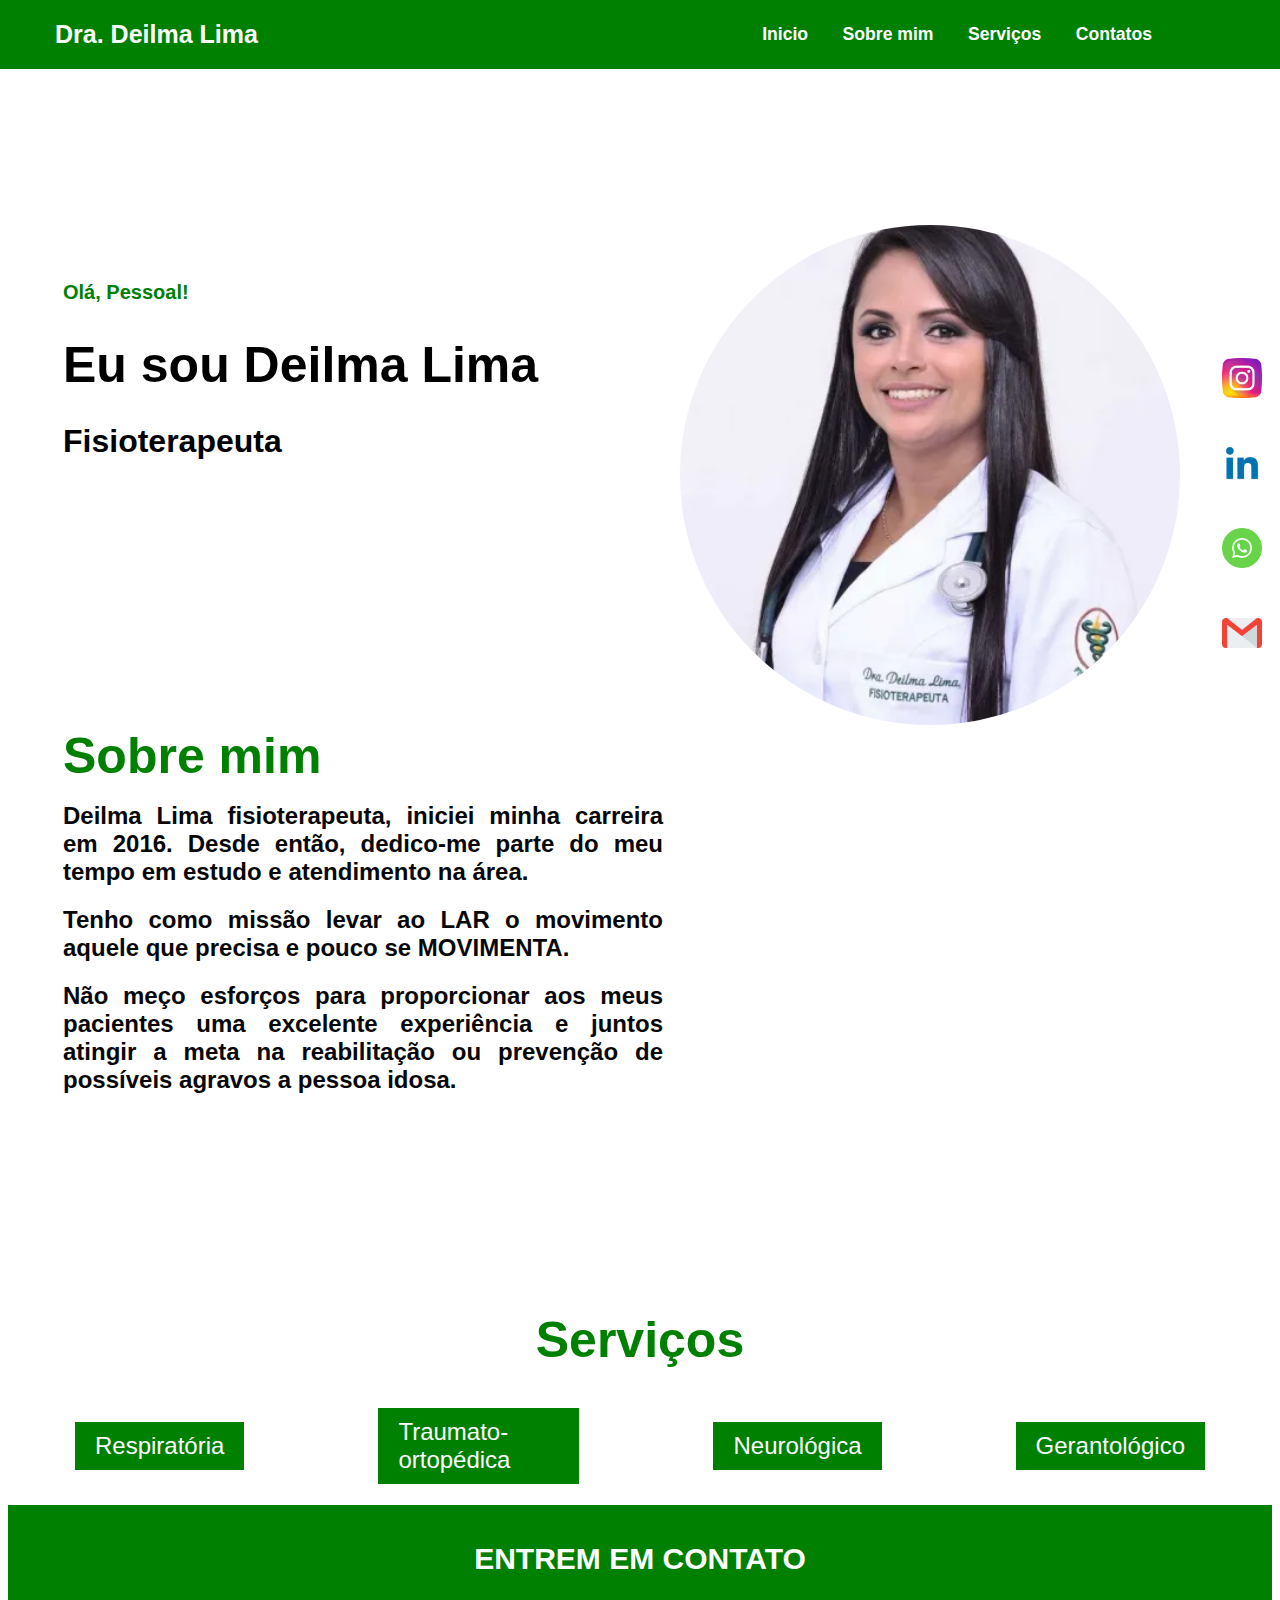
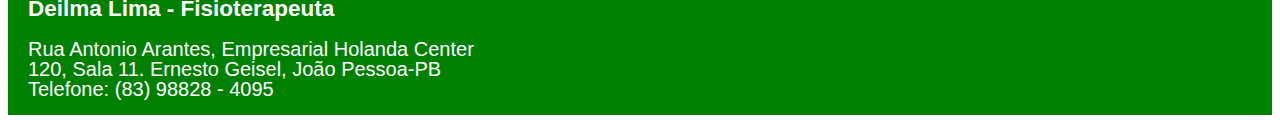
==== index.html @ c2f2290e "Primeiro commit" ====
<!DOCTYPE html>
<html lang="pt-br">
<head>
    <meta charset="UTF-8">
    <meta name="viewport" content="width=device-width, initial-scale=1.0">
    <title>Portifolio Dra.Deilma</title>
    <link rel="stylesheet" href="style/index.css">
    <link rel="shortcut icon" href="favicon.png" type="image/x-icon">
</head>
<body>
    <header>
        <a href="#home" id="subir" class="mylogo">Dra. <span>Deilma Lima</span></a>
        <nav class="navbar">
            <a href="#subir">Inicio</a>
            <a href="#infor">Sobre mim</a>
            <a href="#servicos">Serviços</a>
            <a href="#contatos">Contatos</a>
        </nav>
    </header>
    <section id="Home" class="Home">
    <div class="conteudo">
        <h3><p>Olá, Pessoal!</p></h3>
        <h1>Eu sou <span>Deilma Lima</span></h1>
        <h3>Fisioterapeuta</h3>
    </div>
    <div class="imagem-container">
        <img src="images/deilma.webp" alt="foto principal">
    </div>
    <div class="icon">
        <ul>
            <li><a href="#"></a><img src="images/instagram.png" alt="instagram"></li>
            <li><a href="https://www.linkedin.com/in/deilma-lima-165b62272/"></a>
                <img src="images/linkedin.png" alt="linkedin"></li>
            <li><a href="#"></a><img src="images/whatsapp.png" alt="whatsapp"></li>
            <li><a href="#"></a><img src="images/e-mail.png" alt="e-mail"></li>
        </ul>
    </div>
    <div id="infor" class="infor">
        <h1>Sobre mim</h1>
        <h2>Deilma Lima fisioterapeuta, iniciei minha carreira em 2016. Desde então, dedico-me 
            parte do meu tempo em estudo e atendimento na área.</h2>
        <h2>Tenho como missão levar ao LAR o movimento aquele que precisa e pouco se MOVIMENTA.</h2>
        <h2>Não meço esforços para proporcionar aos meus pacientes uma excelente experiência e 
        juntos atingir a meta na reabilitação ou prevenção de possíveis agravos a pessoa idosa.</h2>
    </div>
    <div id="servicos" class="servicos">
        <h1>Serviços</h1>
        <br>
        <ul>
            <li><a href="https://www.tuasaude.com/fisioterapia-respiratoria/">Respiratória</a></li>
            <li><a href="https://www.pompeiaortopedia.com.br/servicos/fisioterapia/fisioterapia-traumato/">
                Traumato-ortopédica</a></li>
            <li><a href="https://clinicaneurologic.com.br/blog/fisioterapia-neurologica-o-que-e-e-como-atua/#
                :~:text=A%20fisioterapia%20neurol%C3%B3gica%20%C3%A9%20aquela,total%20ou%20parcial%20da%20mobilidade.">
                Neurológica</a></li>
            <li><a href="https://www.elastic.fit/fisioterapia-gerontologica/#:~:text=A%20fisioterapia%20gerontol%C3%B3gi
                ca%20%C3%A9%20focada,b%C3%A1sicas%20do%20dia%20a%20dia.">
                Gerantológico</a></li>
        </ul>
    </div>
</section>
<footer>
    <div id="contatos" class="contatos">
        <br>
        <h1>ENTREM EM CONTATO</h1>
        <h2>Deilma Lima - Fisioterapeuta</h2>
        <p>Rua Antonio Arantes, Empresarial Holanda Center</p>
        <p>120, Sala 11. Ernesto Geisel, João Pessoa-PB</p>
        <p>Telefone: (83) 98828 - 4095</p>
        <br>
    </div>
</footer>
</body>
</html>
---- style/index.css ----
@charset "UTF-8";

*{
    padding: 0%;
    box-sizing: border-box;
    font-family: Arial, Helvetica, sans-serif;
}

body{
    color: white;
}

header{
    position: fixed;
    top: 0;
    left: 0;
    width: 100%;
    padding: 20px 20px;
    padding-right: 10%;
    display: flex;
    justify-content: space-between;
    align-items: center;
    z-index: 100;
    color: white;
    font-family: 'Gill Sans', 'Gill Sans MT', Calibri, 'Trebuchet MS', sans-serif;
    background-color: green;
}

header span{
    color: white;
}

.mylogo{
    position: relative;
    font-size: 25px;
    color: white;
    text-decoration: none;
    font-weight: 800;
    cursor: pointer;
    margin-left: 35px;
}

.navbar > a{
    position: relative;
    font-size: 1.1em;
    color: white;
    text-decoration: none;
    font-weight: 700;
    margin-left: 30px;
    
}

.navbar a:hover{
    color: black;
}

.home{
    position: relative;
    width: 100%;
    justify-content: space-between;
    height: 100vh;
    background-size: cover;
    background-position: center;
    display: flex;
    align-items: center;
    background-color: green;
    padding: 70px 10%;
}

.conteudo{
    max-width: 600px;
    margin-top: 270px;
    margin-left: 55px;
}

.conteudo h3{
    font-size: 32px;
    font-weight: 700;
    color: rgb(0, 0, 0);
}

.conteudo h1{
    font-size: 50px;
    font-weight: 700;
    margin: -3px 0;
    color: rgb(0, 0, 0);
}


.conteudo p {
    display: inline;
    justify-content: center;
    align-items: center;
    position: relative;
    width: 40px;
    height: 40px;
    font-size: 20px;
    color: green;
    text-decoration: none;
    margin: 30px 15px 30px 0;
    text-align: center;
}

.imagem-container{
    position: absolute;
    top: 25%;
    right: 100px;
    width: 500px;
    height: 500px;
    border-radius: 50%;
    overflow: hidden;
}

.imagem-container img{
    width: 100%;
    height: 100%;
    object-fit: cover;
}

.icon{
    position: fixed;
    display: flex;
    flex-direction: column;
    right: 18px;
    top: 38%;
}

.icon li{
    list-style: none;
    width: 40px;
    height: 40px;
    display: flex;
    margin-bottom: 45px;
}

.icon li:hover a img{
    transform: scale(0.7) rotate(300deg);
}

html{
    scroll-behavior: smooth;
}


.infor{
    max-width: 600px;
    margin-top: 270px;
    margin-left: 55px;
}

.infor h1{
    font-size: 50px;
    font-weight: 700;
    margin: -3px 0;
    color: green;
}

.infor h2{
    width: 100%;
    height: 100%;
    color: rgb(7, 7, 7);
    text-align: justify;
}

.servicos{
    margin-top: 220px;
}

.servicos h1{
    font-size: 50px;
    font-weight: 700;
    margin: -3px 0;
    color: green;
    text-align: center;
}

.servicos ul{
    width: 100%;
    height: 100%;
    color: white;
    font-size: 24px;
    display: flex;
    list-style-type: none;
    justify-content: center; 
    align-items: center; 
}

.servicos li{
    background-color: green;
    margin-right: 67px;
    margin-left: 67px;
    display: block;
    padding-left: 20px;
    padding-right: 20px;
    padding-top: 10px;
    padding-bottom: 10px; 
}

.servicos a{
    text-decoration: none;
    color: white;
}

.contatos{
    font-size: 15px;
    font-weight: 500;
    margin: -3px 0    
}

.contatos h1{
    text-align: center;
    background-color: green;
}

.contatos h2{
    margin-left: 20px;
}

.contatos p{
    font-size: 20px;
    font-weight: 500;
    margin: -3px 0;
    color: white;
    text-align: justify;
    background-color: green;
    margin-left: 20px;
}

footer{
    background-color: green;
    width: 100%;
    height: 90%;
}
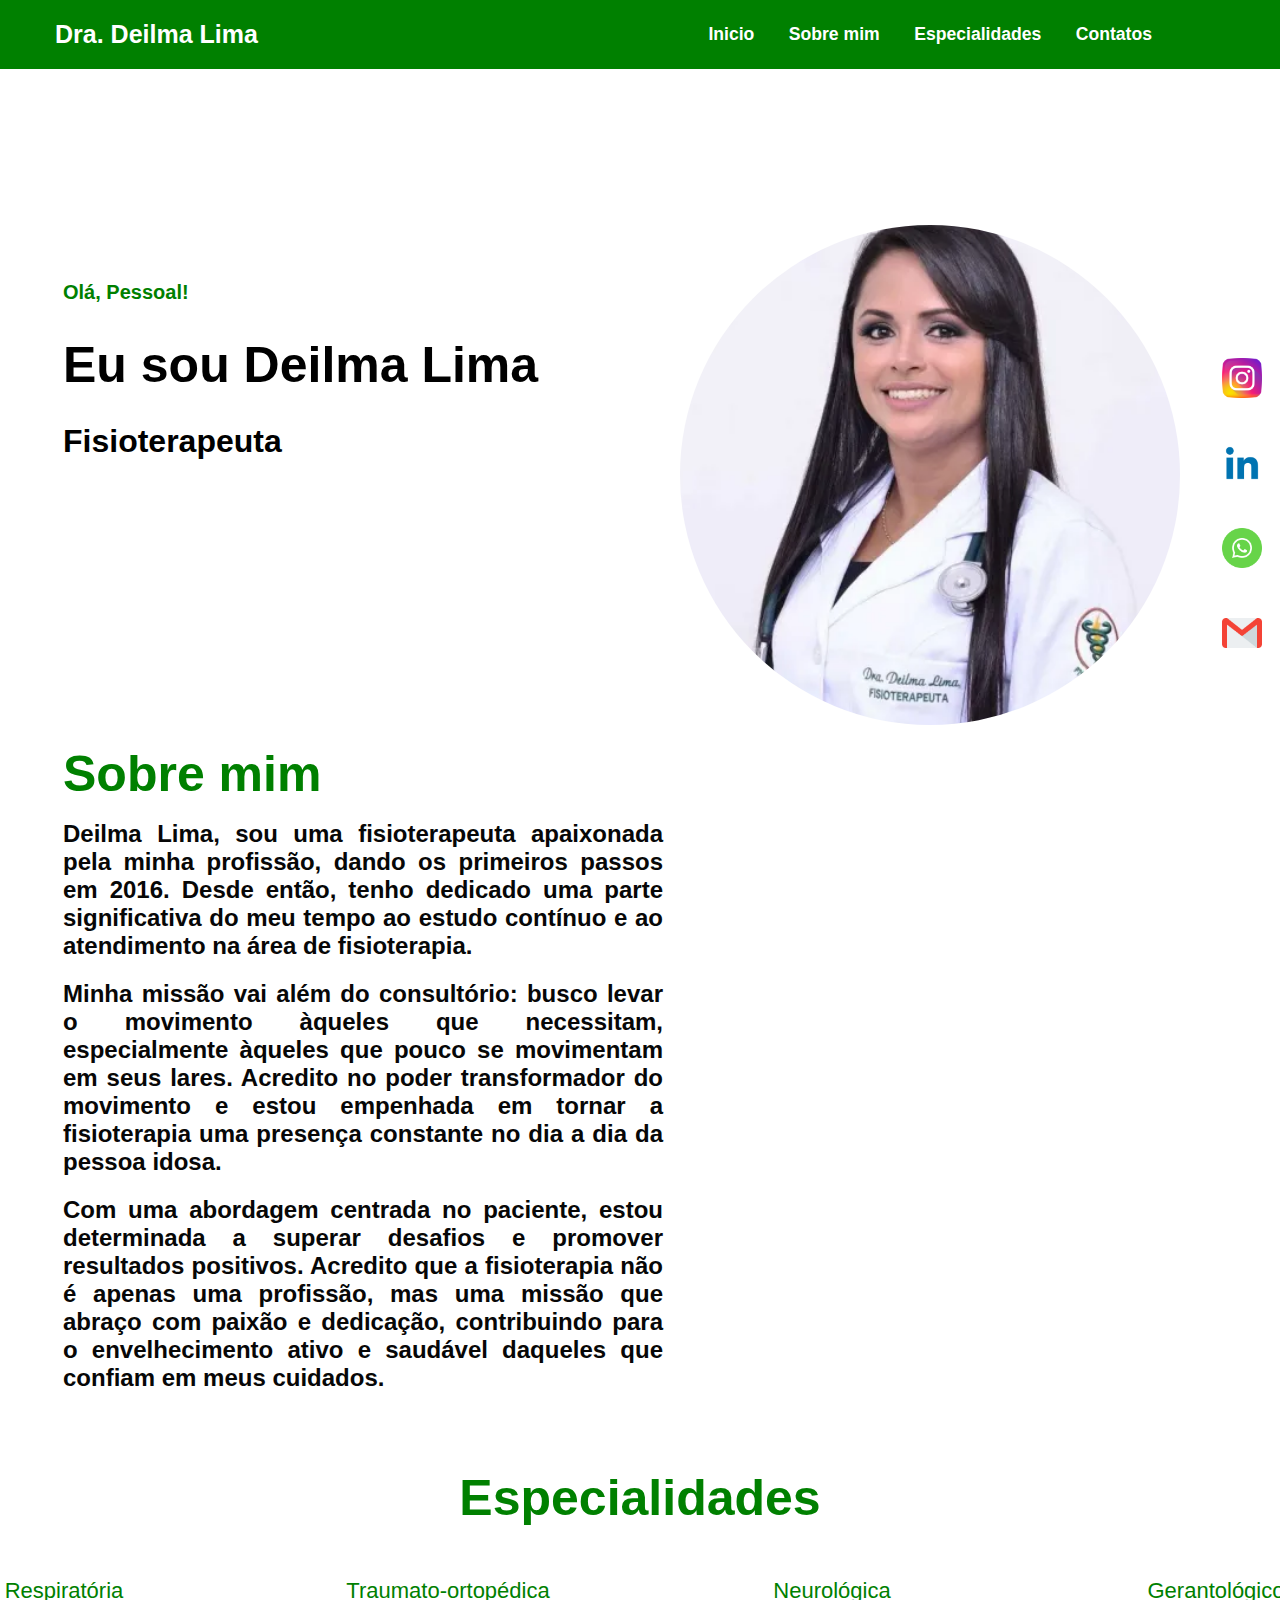
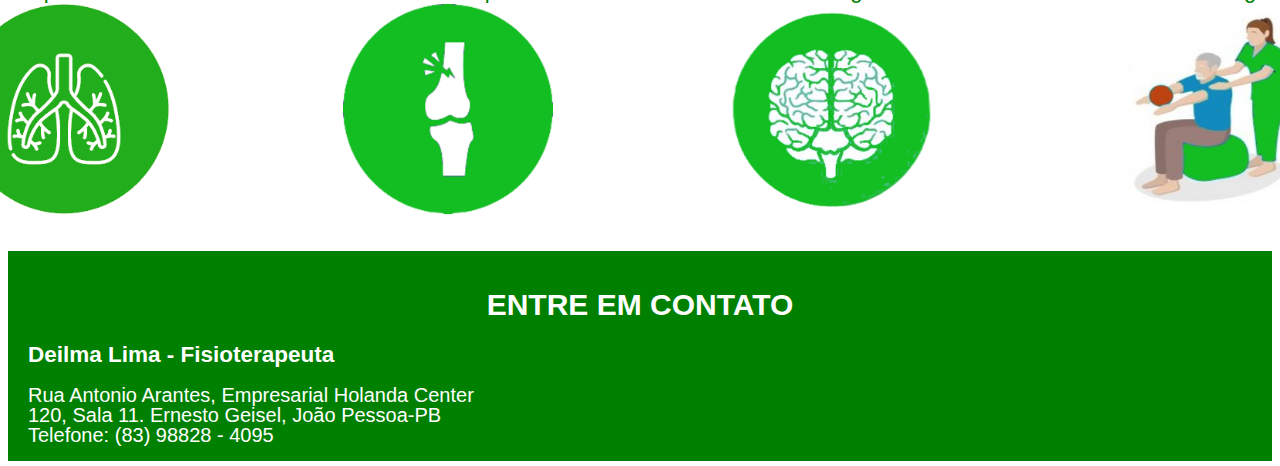
==== commit 8412398f: "Finazilando Especialidades" ====
--- a/index.html
+++ b/index.html
@@ -13,7 +13,7 @@
         <nav class="navbar">
             <a href="#subir">Inicio</a>
             <a href="#infor">Sobre mim</a>
-            <a href="#servicos">Serviços</a>
+            <a href="#servicos">Especialidades</a>
             <a href="#contatos">Contatos</a>
         </nav>
     </header>
@@ -36,33 +36,41 @@
         </ul>
     </div>
     <div id="infor" class="infor">
+        <br>
         <h1>Sobre mim</h1>
-        <h2>Deilma Lima fisioterapeuta, iniciei minha carreira em 2016. Desde então, dedico-me 
-            parte do meu tempo em estudo e atendimento na área.</h2>
-        <h2>Tenho como missão levar ao LAR o movimento aquele que precisa e pouco se MOVIMENTA.</h2>
-        <h2>Não meço esforços para proporcionar aos meus pacientes uma excelente experiência e 
-        juntos atingir a meta na reabilitação ou prevenção de possíveis agravos a pessoa idosa.</h2>
+        <h2>Deilma Lima, sou uma fisioterapeuta apaixonada pela minha profissão, dando os primeiros 
+            passos em 2016. Desde então, tenho dedicado uma parte significativa do meu tempo ao estudo 
+            contínuo e ao atendimento na área de fisioterapia.</h2>
+        <h2>Minha missão vai além do consultório: busco levar o movimento àqueles que necessitam, 
+            especialmente àqueles que pouco se movimentam em seus lares. Acredito no poder transformador 
+            do movimento e estou empenhada em tornar a fisioterapia uma presença constante no dia a dia da 
+            pessoa idosa.</h2>
+        <h2>Com uma abordagem centrada no paciente, estou determinada a superar desafios e promover 
+            resultados positivos. Acredito que a fisioterapia não é apenas uma profissão, mas uma missão 
+            que abraço com paixão e dedicação, contribuindo para o envelhecimento ativo e saudável daqueles 
+            que confiam em meus cuidados.</h2>
     </div>
     <div id="servicos" class="servicos">
-        <h1>Serviços</h1>
+        <h1>Especialidades</h1>
         <br>
         <ul>
-            <li><a href="https://www.tuasaude.com/fisioterapia-respiratoria/">Respiratória</a></li>
+            <li><a href="https://www.tuasaude.com/fisioterapia-respiratoria/">Respiratória</a>
+            <img src="images/respm.png" alt="respiratoria"></li>
             <li><a href="https://www.pompeiaortopedia.com.br/servicos/fisioterapia/fisioterapia-traumato/">
-                Traumato-ortopédica</a></li>
+                Traumato-ortopédica</a><img src="images/vtort.png" alt="Traumato-ortopédica"></li>
             <li><a href="https://clinicaneurologic.com.br/blog/fisioterapia-neurologica-o-que-e-e-como-atua/#
                 :~:text=A%20fisioterapia%20neurol%C3%B3gica%20%C3%A9%20aquela,total%20ou%20parcial%20da%20mobilidade.">
-                Neurológica</a></li>
+                Neurológica</a><img src="images/vneuro.png" alt="Neurológica"></li>
             <li><a href="https://www.elastic.fit/fisioterapia-gerontologica/#:~:text=A%20fisioterapia%20gerontol%C3%B3gi
                 ca%20%C3%A9%20focada,b%C3%A1sicas%20do%20dia%20a%20dia.">
-                Gerantológico</a></li>
+                Gerantológico</a><img src="images/vgeran.png" alt="Gerantológico"></li>
         </ul>
     </div>
 </section>
 <footer>
     <div id="contatos" class="contatos">
         <br>
-        <h1>ENTREM EM CONTATO</h1>
+        <h1>ENTRE EM CONTATO</h1>
         <h2>Deilma Lima - Fisioterapeuta</h2>
         <p>Rua Antonio Arantes, Empresarial Holanda Center</p>
         <p>120, Sala 11. Ernesto Geisel, João Pessoa-PB</p>
--- a/style/index.css
+++ b/style/index.css
@@ -163,7 +163,7 @@
 }
 
 .servicos{
-    margin-top: 220px;
+    margin-top: 80px;
 }
 
 .servicos h1{
@@ -172,6 +172,7 @@
     margin: -3px 0;
     color: green;
     text-align: center;
+    
 }
 
 .servicos ul{
@@ -186,7 +187,7 @@
 }
 
 .servicos li{
-    background-color: green;
+    background-color: white;
     margin-right: 67px;
     margin-left: 67px;
     display: block;
@@ -194,11 +195,19 @@
     padding-right: 20px;
     padding-top: 10px;
     padding-bottom: 10px; 
+    text-align: center;
+    
 }
 
 .servicos a{
     text-decoration: none;
-    color: white;
+    color: green;
+    font-size: 22px ;
+}
+
+.servicos li img{
+    width: 210px;
+    height: 210px;
 }
 
 .contatos{
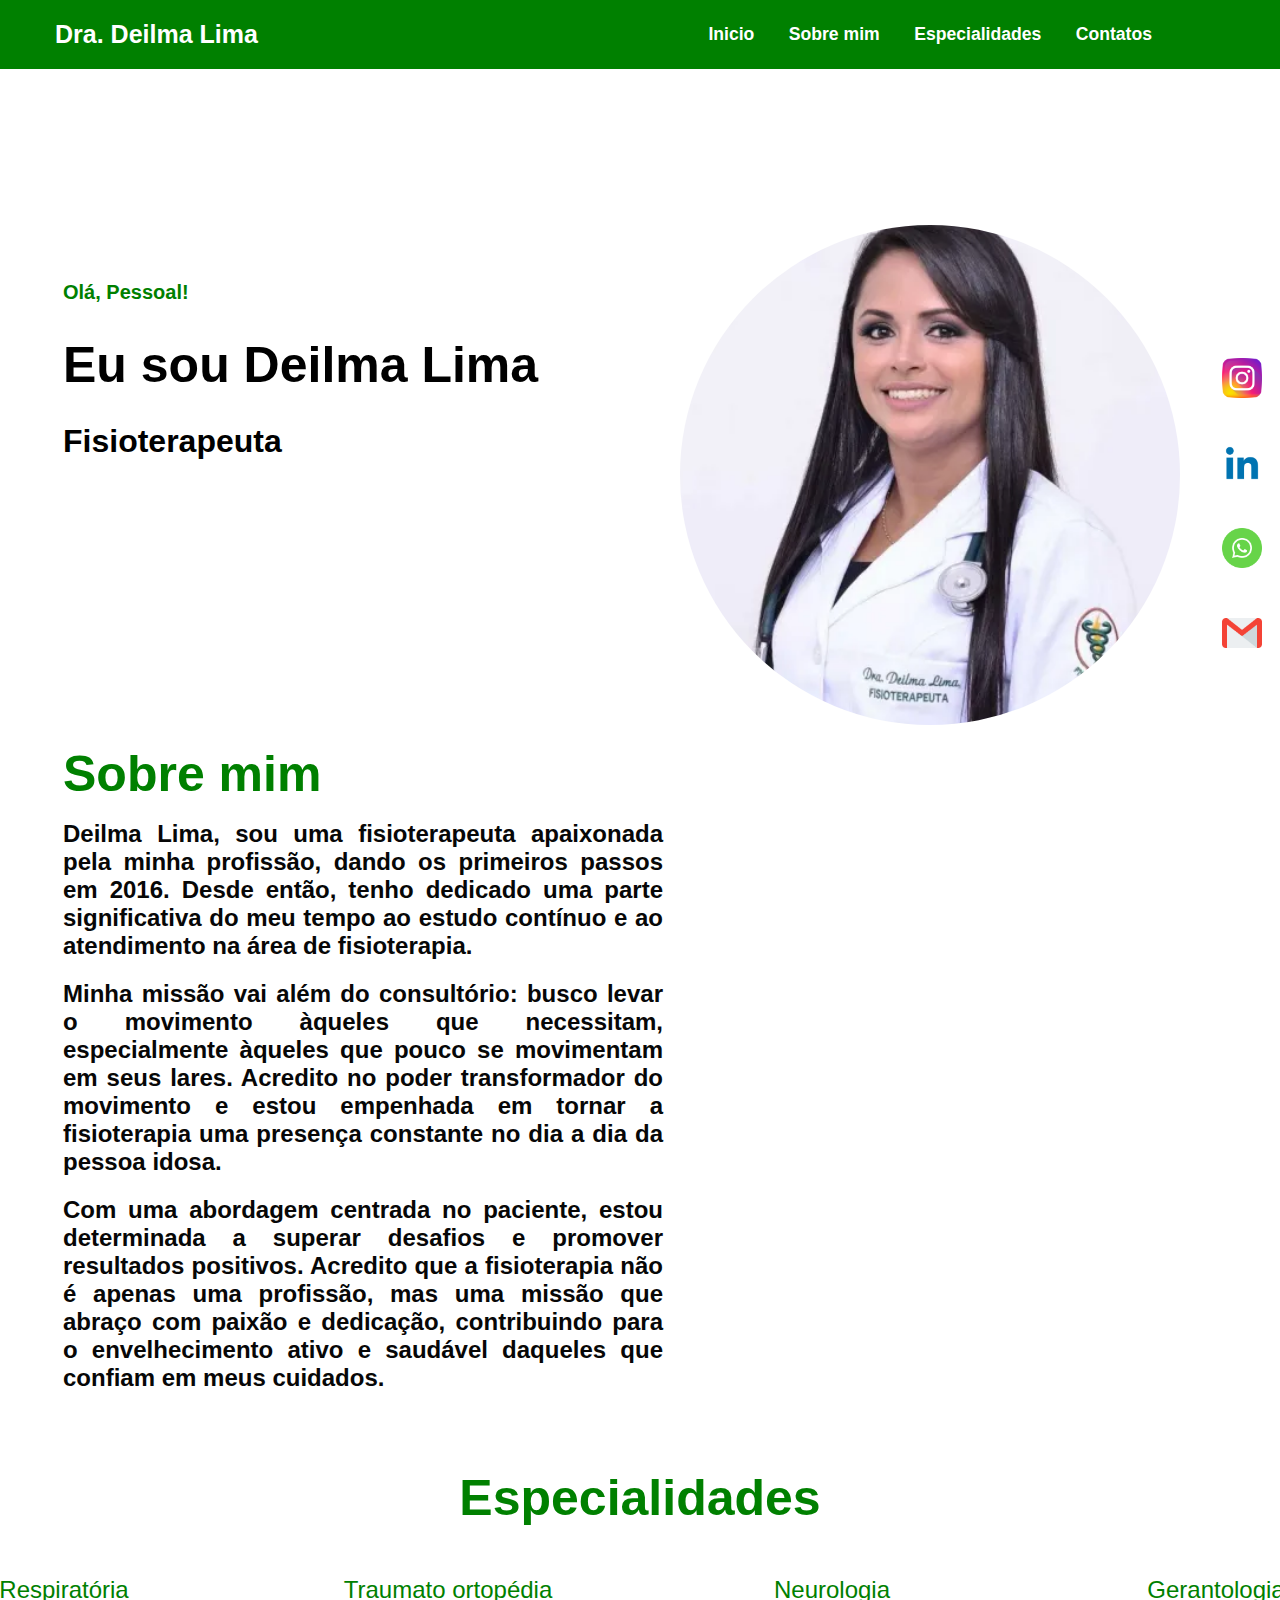
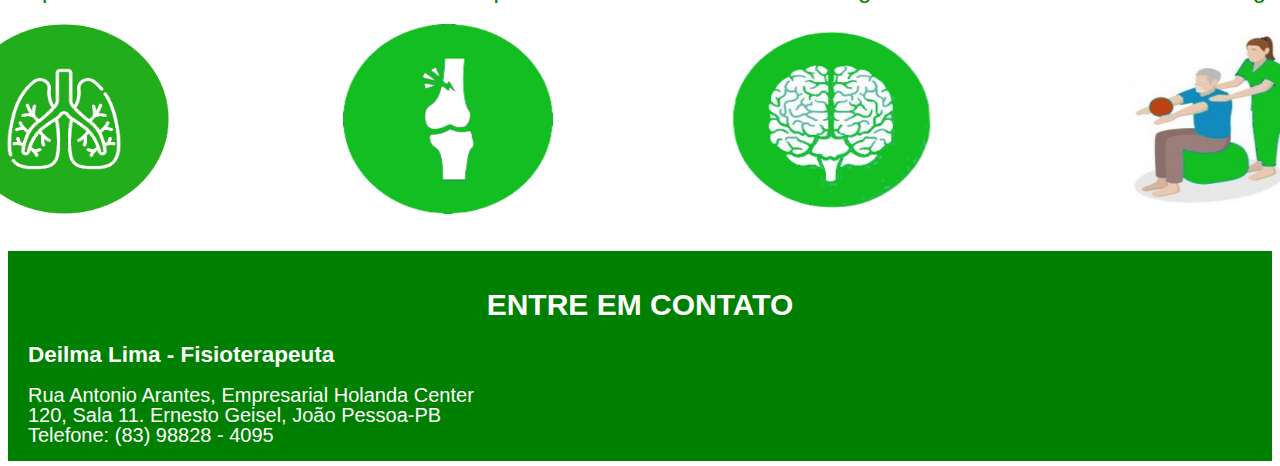
==== commit 24249317: "Pagina Contatos" ====
--- a/index.html
+++ b/index.html
@@ -14,7 +14,7 @@
             <a href="#subir">Inicio</a>
             <a href="#infor">Sobre mim</a>
             <a href="#servicos">Especialidades</a>
-            <a href="#contatos">Contatos</a>
+            <a href="contato.html">Contatos</a>
         </nav>
     </header>
     <section id="Home" class="Home">
@@ -57,13 +57,13 @@
             <li><a href="https://www.tuasaude.com/fisioterapia-respiratoria/">Respiratória</a>
             <img src="images/respm.png" alt="respiratoria"></li>
             <li><a href="https://www.pompeiaortopedia.com.br/servicos/fisioterapia/fisioterapia-traumato/">
-                Traumato-ortopédica</a><img src="images/vtort.png" alt="Traumato-ortopédica"></li>
+                Traumato ortopédia</a><img src="images/vtort.png" alt="Traumato-ortopédica"></li>
             <li><a href="https://clinicaneurologic.com.br/blog/fisioterapia-neurologica-o-que-e-e-como-atua/#
                 :~:text=A%20fisioterapia%20neurol%C3%B3gica%20%C3%A9%20aquela,total%20ou%20parcial%20da%20mobilidade.">
-                Neurológica</a><img src="images/vneuro.png" alt="Neurológica"></li>
+                Neurologia</a><img src="images/vneuro.png" alt="Neurológica"></li>
             <li><a href="https://www.elastic.fit/fisioterapia-gerontologica/#:~:text=A%20fisioterapia%20gerontol%C3%B3gi
                 ca%20%C3%A9%20focada,b%C3%A1sicas%20do%20dia%20a%20dia.">
-                Gerantológico</a><img src="images/vgeran.png" alt="Gerantológico"></li>
+                Gerantologia</a><img src="images/vgeran.png" alt="Gerantológico"></li>
         </ul>
     </div>
 </section>
--- a/style/index.css
+++ b/style/index.css
@@ -202,10 +202,11 @@
 .servicos a{
     text-decoration: none;
     color: green;
-    font-size: 22px ;
+    font-size: 24px ;
 }
 
 .servicos li img{
+    padding-top: 20px;
     width: 210px;
     height: 210px;
 }
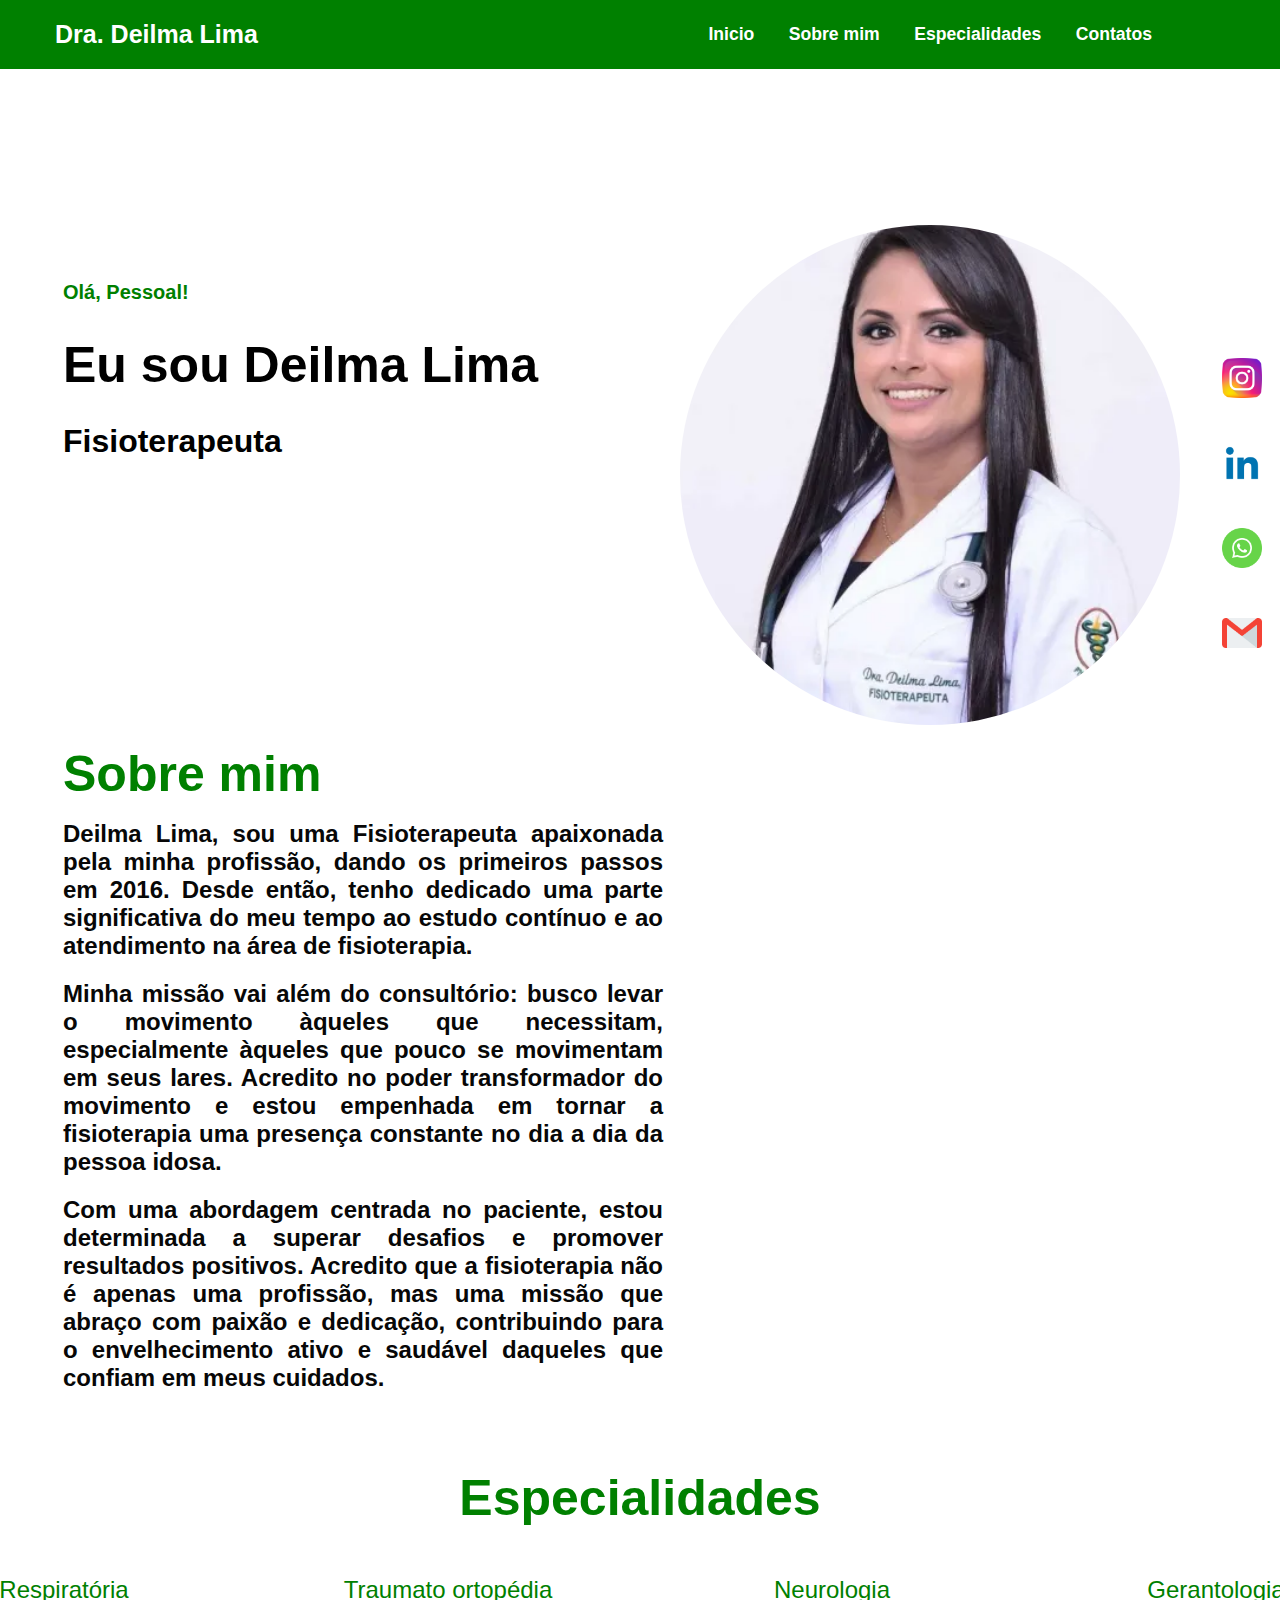
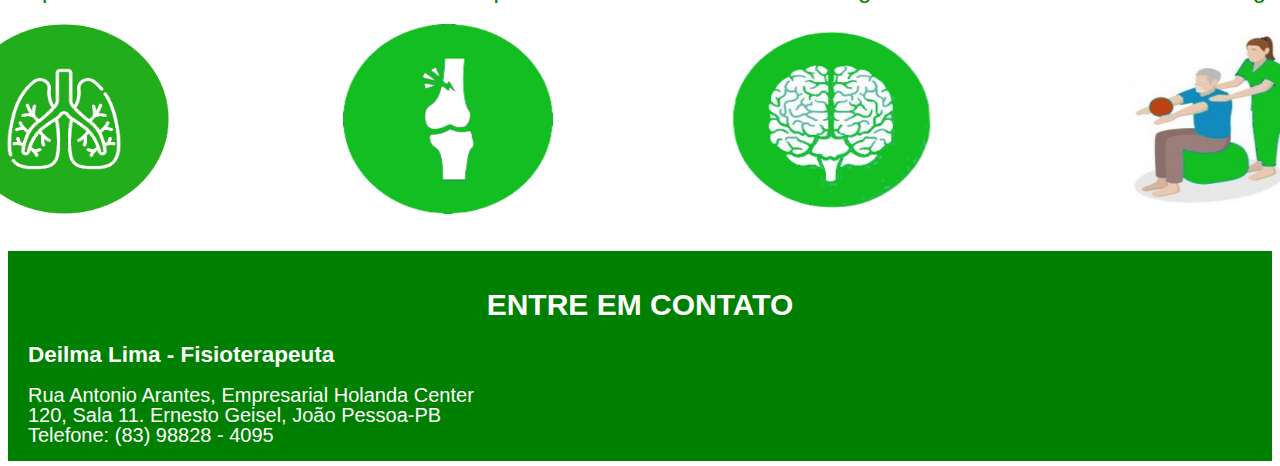
==== commit 69e45e22: "Update index.html" ====
--- a/index.html
+++ b/index.html
@@ -38,7 +38,7 @@
     <div id="infor" class="infor">
         <br>
         <h1>Sobre mim</h1>
-        <h2>Deilma Lima, sou uma fisioterapeuta apaixonada pela minha profissão, dando os primeiros 
+        <h2>Deilma Lima, sou uma <strong class="nome-home">Fisioterapeuta</strong> apaixonada pela minha profissão, dando os primeiros 
             passos em 2016. Desde então, tenho dedicado uma parte significativa do meu tempo ao estudo 
             contínuo e ao atendimento na área de fisioterapia.</h2>
         <h2>Minha missão vai além do consultório: busco levar o movimento àqueles que necessitam, 
@@ -68,7 +68,8 @@
     </div>
 </section>
 <footer>
-    <div id="contatos" class="contatos">
+    <div class="centralizado">
+        <div id="contatos" class="contatos">
         <br>
         <h1>ENTRE EM CONTATO</h1>
         <h2>Deilma Lima - Fisioterapeuta</h2>
@@ -77,6 +78,7 @@
         <p>Telefone: (83) 98828 - 4095</p>
         <br>
     </div>
+    </div>
 </footer>
 </body>
-</html>+</html>
